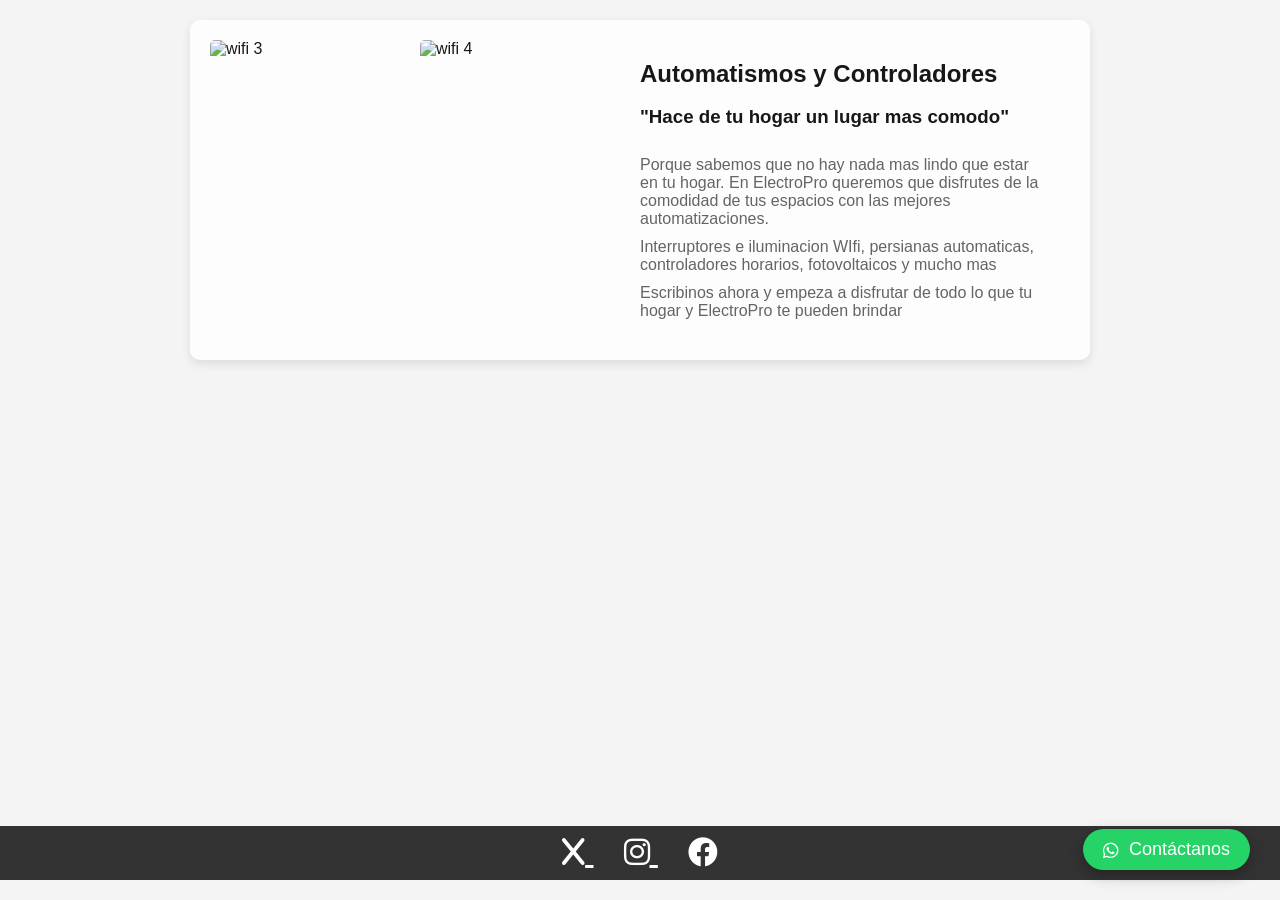
==== Automatismos.html @ e7ebd54e "Add files via upload" ====
<!-- Archivo: index.html -->
<!DOCTYPE html>
<html lang="es">
<head>
    <meta charset="UTF-8">
    <meta name="viewport" content="width=device-width, initial-scale=1.0">
    <title>ElectroPro Instalaciones Electricas  - Automatismos</title>
    <meta name="description" content="ElectroPro Instalaciones Eléctricas ofrece servicios profesionales de instalaciones, reparaciones, planos eléctricos y automatismos.">
    <meta name="keywords" content="electricista, instalaciones eléctricas, reparaciones, planos eléctricos, cámaras de seguridad, automatismos">
    <meta name="author" content="ElectroPro Instalaciones Eléctricas">
    <link rel="stylesheet" href="styles3.css">
    <link rel="stylesheet" href="https://cdnjs.cloudflare.com/ajax/libs/font-awesome/6.0.0-beta3/css/all.min.css">
</head>
<body>
    <section>
    <div class="container">
        <div class="image-grid">
         

            
            <img src="img\wifi2.webp" alt="wifi 3">
            <img src="img\wifi3.webp" alt="wifi 4">
        </div>
        <div class="text-content">
            <h2>Automatismos y Controladores</h2>
            <br>
            <h3> "Hace de tu hogar un lugar mas comodo"</h3>
           <br>
            <p >

               Porque sabemos que no hay nada mas lindo que estar en tu hogar. En ElectroPro queremos 
               que disfrutes de la comodidad de tus espacios con las mejores automatizaciones. 
             </p>
             <p>Interruptores e iluminacion WIfi, persianas automaticas, controladores horarios, fotovoltaicos y mucho mas</p>
             <p>Escribinos ahora y empeza a disfrutar de todo lo que tu hogar y ElectroPro te pueden brindar</p>
        </div>
         </div>
</section>
<br>
<br>
    <!-- Barra de redes sociales en la parte inferior -->
    <div class="social-bar">
        <a href="https://wa.me/542233468723?text=Hola,%20quiero%20más%20información." 
           target="_blank" rel="noopener noreferrer" aria-label="Seguinos en X">
            <i class="fab fa-x"></i>
        </a>
        <a href="https://www.instagram.com/fgelectricista?igsh=MXg4NnBidXNjNHJqMg==" 
           target="_blank" rel="noopener noreferrer" aria-label="Síguenos en Instagram">
            <i class="fab fa-instagram"></i>
        </a>
        <a href="https://www.facebook.com/share/19xpPQBGgs/" 
           target="_blank" rel="noopener noreferrer" aria-label="Síguenos en Facebook">
            <i class="fab fa-facebook"></i>
        </a>
    </div>

    <!-- Botón flotante de WhatsApp -->
    <a href="https://wa.me/542233468723?text=Hola,%20quiero%20más%20información." 
       class="whatsapp-button" target="_blank" rel="noopener noreferrer">
        <i class="fab fa-whatsapp"></i> Contáctanos
    </a>
</body>
</html>
---- styles3.css ----
* {
    margin: 0;
    padding: 0;
    box-sizing: border-box;
}

body {
    display: flex;
    flex-direction: column;
    min-height: 100vh;
    font-family: Arial, sans-serif;
    background-color: #f4f4f4;
    padding: 20px;
    background-image: url('img/fondo.jpg');
    background-size: cover;
    background-repeat: no-repeat;
    background-position: center center;
}

.container {
    display: flex;
    max-width: 900px;
    background: white;
    padding: 20px;
    border-radius: 10px;
    box-shadow: 0px 4px 10px rgba(0, 0, 0, 0.1);
    flex-wrap: wrap;
    opacity: 90%;
    margin: auto; /* Centrar en la pantalla */
}

.image-grid {
    display: grid;
    grid-template-columns: 1fr 1fr;
    grid-template-rows: 1fr 1fr;
    gap: 10px;
    flex: 1;
}

.image-grid img {
    width: 100%;
    height: 100%;
    object-fit: cover;
    border-radius: 5px;
}

.text-content {
    flex: 1;
    padding: 20px;
}

.text-content h1 {
    font-size: 2rem;
    font-weight: bold;
}

.text-content p {
    margin-top: 10px;
    font-size:medium;
    color: #555;
    opacity: 0;
    transform: translateY(20px);
    animation: fadeInUp 1s ease-out forwards;
    animation-delay: 0.5s;
}



/* Barra de redes sociales en la parte inferior */
.social-bar {
    position: fixed;
    bottom: 20px;
    left: 0;
    width: 100%;
    background-color: #333;
    text-align: center;
    padding: 10px 0;
    z-index: 1000;
}

.social-bar a {
    margin: 0 15px;
    font-size: 30px;
    color: white;
    transition: transform 0.3s ease;
}

.social-bar a:hover {
    transform: scale(1.2);
}

/* Estilos para el botón flotante de WhatsApp */
.whatsapp-button {
    position: fixed;
    bottom: 30px;
    right: 30px;
    background-color: #25D366;
    color: white;
    font-size: 18px;
    padding: 10px 20px;
    border-radius: 50px;
    box-shadow: 0 5px 15px rgba(0, 0, 0, 0.3);
    display: flex;
    align-items: center;
    justify-content: center;
    z-index: 1000;
    text-decoration: none;
}

.whatsapp-button i {
    margin-right: 10px;
}

.whatsapp-button:hover {
    background-color: #128C7E;
}

/* Iconos de redes sociales */
.social-icons a {
    margin: 0 10px;
    color: white;
    font-size: 1.5rem;
    transition: color 0.3s ease;
}

.social-icons a:hover {
    color: #00bcd4;
}
.social-icons a {
    font-size: 1.2rem; /* Ajuste de tamaño de iconos sociales */
}

@media (max-width: 768px) {
    .container {
        flex-direction: column;
        text-align: center;
    }
    .image-grid {
        grid-template-columns: 1fr;
    }
}

@keyframes fadeInUp {
    from {
        opacity: 0;
        transform: translateY(20px);
    }
    to {
        opacity: 1;
        transform: translateY(0);
    }
}
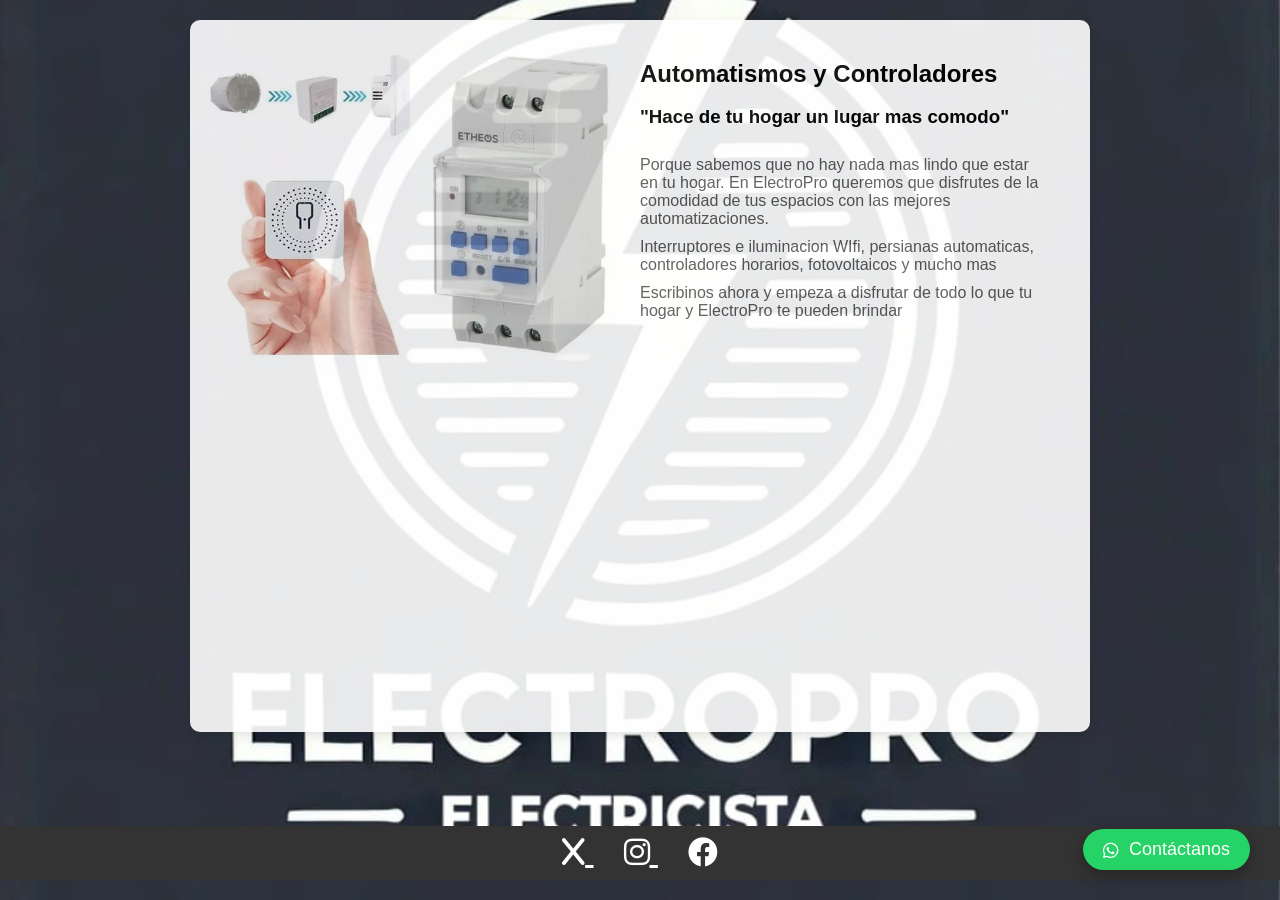
==== commit adbb06b4: "imagenes" ====
--- a/Automatismos.html
+++ b/Automatismos.html
@@ -18,8 +18,8 @@
          
 
             
-            <img src="img\wifi2.webp" alt="wifi 3">
-            <img src="img\wifi3.webp" alt="wifi 4">
+            <img src="imagenes/wifi2.webp" alt="wifi 3">
+            <img src="imagenes/wifi3.webp" alt="wifi 4">
         </div>
         <div class="text-content">
             <h2>Automatismos y Controladores</h2>
--- a/styles3.css
+++ b/styles3.css
@@ -11,7 +11,7 @@
     font-family: Arial, sans-serif;
     background-color: #f4f4f4;
     padding: 20px;
-    background-image: url('img/fondo.jpg');
+    background-image: url('imagenes/fondo.jpg');
     background-size: cover;
     background-repeat: no-repeat;
     background-position: center center;
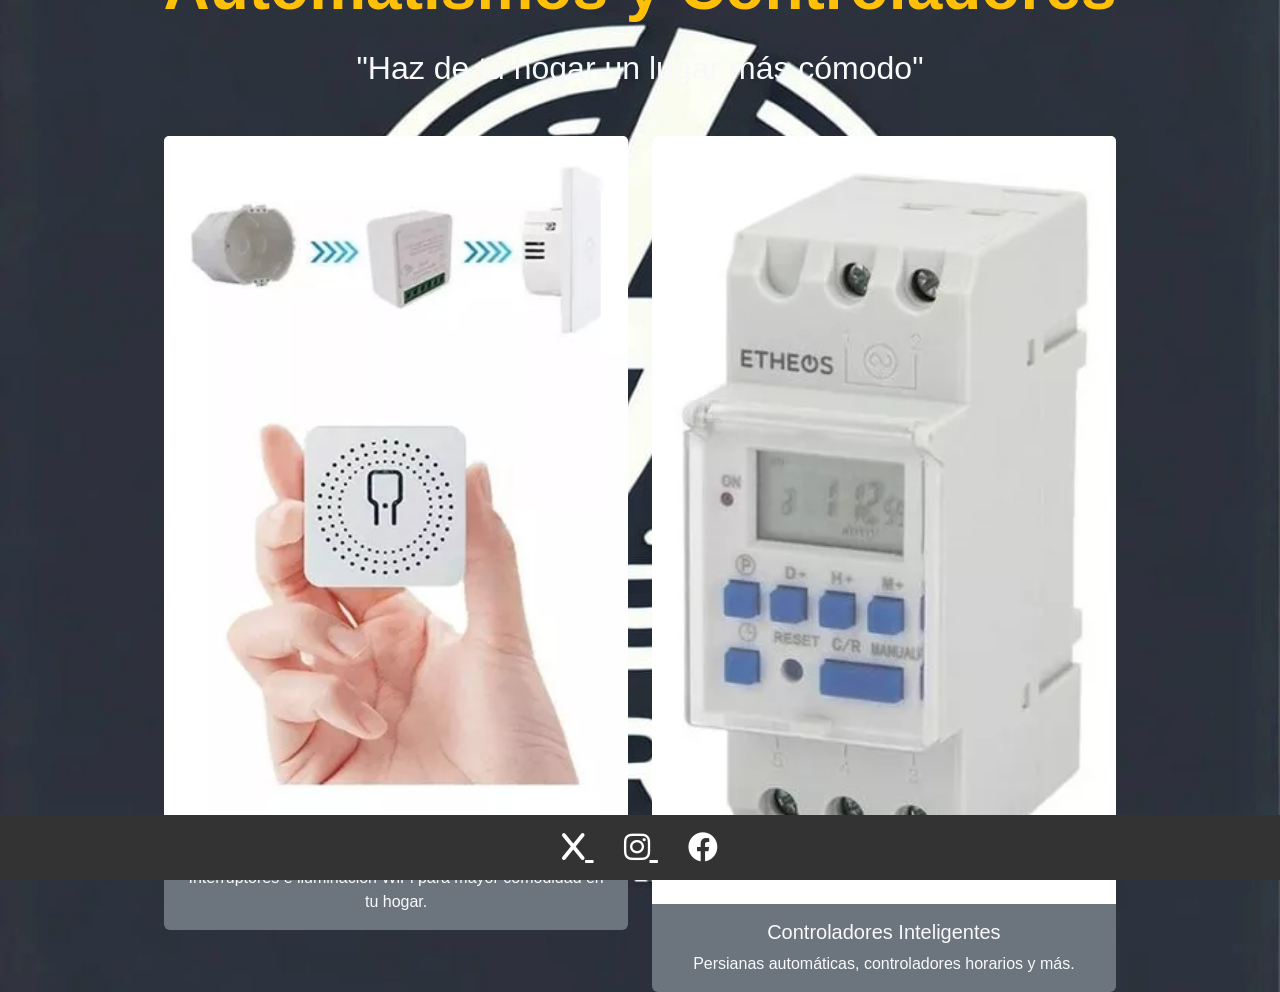
==== commit 92403691: "se aplico bootstrap" ====
--- a/Automatismos.html
+++ b/Automatismos.html
@@ -4,35 +4,40 @@
 <head>
     <meta charset="UTF-8">
     <meta name="viewport" content="width=device-width, initial-scale=1.0">
-    <title>ElectroPro Instalaciones Electricas  - Automatismos</title>
+    <title>ElectroPro Instalaciones Eléctricas - Automatismos</title>
     <meta name="description" content="ElectroPro Instalaciones Eléctricas ofrece servicios profesionales de instalaciones, reparaciones, planos eléctricos y automatismos.">
     <meta name="keywords" content="electricista, instalaciones eléctricas, reparaciones, planos eléctricos, cámaras de seguridad, automatismos">
     <meta name="author" content="ElectroPro Instalaciones Eléctricas">
+    <!-- Bootstrap CSS -->
+    <link href="https://cdn.jsdelivr.net/npm/bootstrap@5.3.0/dist/css/bootstrap.min.css" rel="stylesheet">
+    <!-- Font Awesome -->
+    <link rel="stylesheet" href="https://cdnjs.cloudflare.com/ajax/libs/font-awesome/6.0.0-beta3/css/all.min.css">
+    <!-- Custom CSS -->
     <link rel="stylesheet" href="styles3.css">
-    <link rel="stylesheet" href="https://cdnjs.cloudflare.com/ajax/libs/font-awesome/6.0.0-beta3/css/all.min.css">
 </head>
-<body>
-    <section>
-    <div class="container">
-        <div class="image-grid">
-         
-
-            
-            <img src="imagenes/wifi2.webp" alt="wifi 3">
-            <img src="imagenes/wifi3.webp" alt="wifi 4">
-        </div>
-        <div class="text-content">
-            <h2>Automatismos y Controladores</h2>
-            <br>
-            <h3> "Hace de tu hogar un lugar mas comodo"</h3>
-           <br>
-            <p >
-
-               Porque sabemos que no hay nada mas lindo que estar en tu hogar. En ElectroPro queremos 
-               que disfrutes de la comodidad de tus espacios con las mejores automatizaciones. 
-             </p>
-             <p>Interruptores e iluminacion WIfi, persianas automaticas, controladores horarios, fotovoltaicos y mucho mas</p>
-             <p>Escribinos ahora y empeza a disfrutar de todo lo que tu hogar y ElectroPro te pueden brindar</p>
+<body class="bg-dark text-light">
+    <div class="container-fluid vh-100 d-flex flex-column justify-content-center align-items-center text-center" style="background: url('background.jpg') no-repeat center center/cover;">
+        <h1 class="display-3 fw-bold text-warning mb-4">Automatismos y Controladores</h1>
+        <h2 class="mb-5">"Haz de tu hogar un lugar más cómodo"</h2>
+        <div class="row row-cols-1 row-cols-md-2 g-4">
+            <div class="col">
+                <div class="card bg-secondary text-light text-center">
+                    <img src="imagenes/wifi2.webp" class="card-img-top" alt="Automatización WiFi">
+                    <div class="card-body">
+                        <h5 class="card-title">Automatización WiFi</h5>
+                        <p class="card-text">Interruptores e iluminación WiFi para mayor comodidad en tu hogar.</p>
+                    </div>
+                </div>
+            </div>
+            <div class="col">
+                <div class="card bg-secondary text-light text-center">
+                    <img src="imagenes/wifi3.webp" class="card-img-top" alt="Controladores Inteligentes">
+                    <div class="card-body">
+                        <h5 class="card-title">Controladores Inteligentes</h5>
+                        <p class="card-text">Persianas automáticas, controladores horarios y más.</p>
+                    </div>
+                </div>
+            </div>
         </div>
          </div>
 </section>
@@ -53,11 +58,7 @@
             <i class="fab fa-facebook"></i>
         </a>
     </div>
-
-    <!-- Botón flotante de WhatsApp -->
-    <a href="https://wa.me/542233468723?text=Hola,%20quiero%20más%20información." 
-       class="whatsapp-button" target="_blank" rel="noopener noreferrer">
-        <i class="fab fa-whatsapp"></i> Contáctanos
-    </a>
+    <!-- Bootstrap JS -->
+    <script src="https://cdn.jsdelivr.net/npm/bootstrap@5.3.0/dist/js/bootstrap.bundle.min.js"></script>
 </body>
 </html>
--- a/styles3.css
+++ b/styles3.css
@@ -8,7 +8,7 @@
     display: flex;
     flex-direction: column;
     min-height: 100vh;
-    font-family: Arial, sans-serif;
+    font-family: 'Arial', sans-serif;
     background-color: #f4f4f4;
     padding: 20px;
     background-image: url('imagenes/fondo.jpg');
@@ -130,6 +130,15 @@
     font-size: 1.2rem; /* Ajuste de tamaño de iconos sociales */
 }
 
+.card {
+    border: none;
+    transition: transform 0.3s ease;
+}
+
+.card:hover {
+    transform: scale(1.05);
+}
+
 @media (max-width: 768px) {
     .container {
         flex-direction: column;
@@ -150,3 +159,20 @@
         transform: translateY(0);
     }
 }
+
+img {
+    max-width: 100%;
+    height: auto;
+}
+
+footer {
+    margin-top: 50px;
+}
+
+.btn {
+    transition: transform 0.2s ease;
+}
+
+.btn:hover {
+    transform: scale(1.1);
+}
